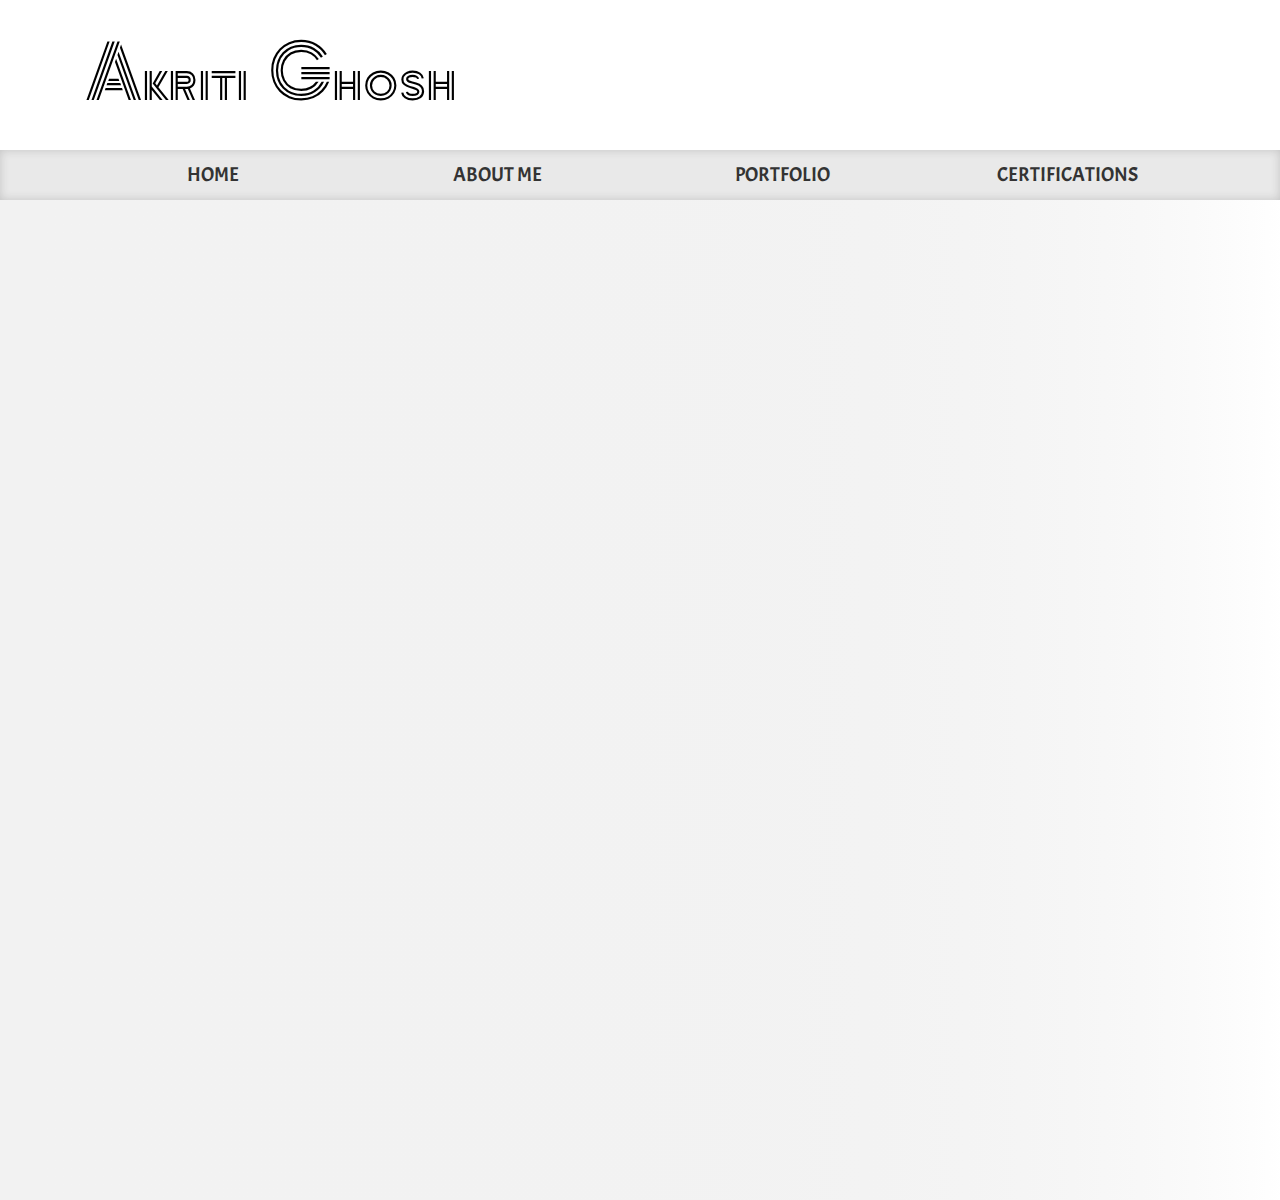
==== index.html @ 1b5899ba "Starting my portfolio" ====
<!DOCTYPE html>
<html>

<head>
    <meta charset="UTF-8">
    <title>Akriti Ghosh</title>
    <link href="style.css" rel="stylesheet" type="text/css" />
    
    <!-- Latest compiled and minified CSS -->
    <link rel="stylesheet" href="https://maxcdn.bootstrapcdn.com/bootstrap/3.4.1/css/bootstrap.min.css">
    <!-- jQuery library -->
    <script src="https://ajax.googleapis.com/ajax/libs/jquery/3.5.1/jquery.min.js"></script>
    <!-- Latest compiled JavaScript -->
    <script src="https://maxcdn.bootstrapcdn.com/bootstrap/3.4.1/js/bootstrap.min.js"></script>
</head>

<body>
    <header>
        <div class="intro-header container">
            <div class="col-xs-6 name-wrapper"><div class="name">Akriti Ghosh</div></div> 
        </div>
        <div class="menu-header container-fluid">
            <div class="col-md-4 col-xs-12 logo hide"><img src="./logo.png" class="img-responsive"></div>
            <div class="container menu-bar">
            <div class="menu-item col-xs-3">Home</div>
            <div class="menu-item col-xs-3">About Me</div>
            <div class="menu-item col-xs-3">Portfolio</div>
            <div class="menu-item col-xs-3">Certifications</div>
        </div>
    </div>
    </header>
    <main>

    </main>
    <footer>

    </footer>
    <script src="./main.js"></script>

</body>

</html>
---- style.css ----
@import url("https://fonts.googleapis.com/css2?family=Acme&display=swap");
@import url("https://fonts.googleapis.com/css2?family=Zen+Tokyo+Zoo&display=swap");
.hide {
  display: none; }

header .intro-header {
  height: 150px; }
  header .intro-header .name-wrapper {
    height: inherit;
    position: absolute;
    display: flex;
    align-items: center;
    float: left; }
    header .intro-header .name-wrapper .name {
      font-family: "Zen Tokyo Zoo", cursive;
      font-size: 72px;
      color: black; }
  header .intro-header .title-wrapper {
    overflow: hidden;
    float: right;
    height: 25px;
    margin: 62px 0; }
  header .intro-header .title {
    height: 150%;
    text-align: center; }
header .menu-header {
  height: 50px;
  background: #e9e9e9;
  display: flex;
  align-items: center;
  box-shadow: inset 0px 0px 10px 0px #33333333; }
  header .menu-header.sticky {
    height: 75px;
    position: fixed;
    top: 0;
    width: 100%; }
    header .menu-header.sticky .menu-item {
      height: 75px; }
  header .menu-header .logo .img-responsive {
    height: 48px;
    width: auto; }
  header .menu-header .menu-item {
    font-family: "Acme", sans-serif;
    font-size: 20px;
    text-transform: uppercase;
    height: 50px;
    display: flex;
    align-items: center;
    flex-direction: column;
    justify-content: center; }
    header .menu-header .menu-item:hover, header .menu-header .menu-item:active {
      cursor: pointer;
      border-bottom: 3px solid;
      box-shadow: 0px 0px 25px 10px #00000010; }

main {
  background-image: linear-gradient(to right, #f2f2f2, 90%, #f2f2f205), url(./bg.gif);
  background-repeat: repeat-y;
  background-position: right;
  height: 1000px;
  width: 100%; }

/*# sourceMappingURL=style.css.map */
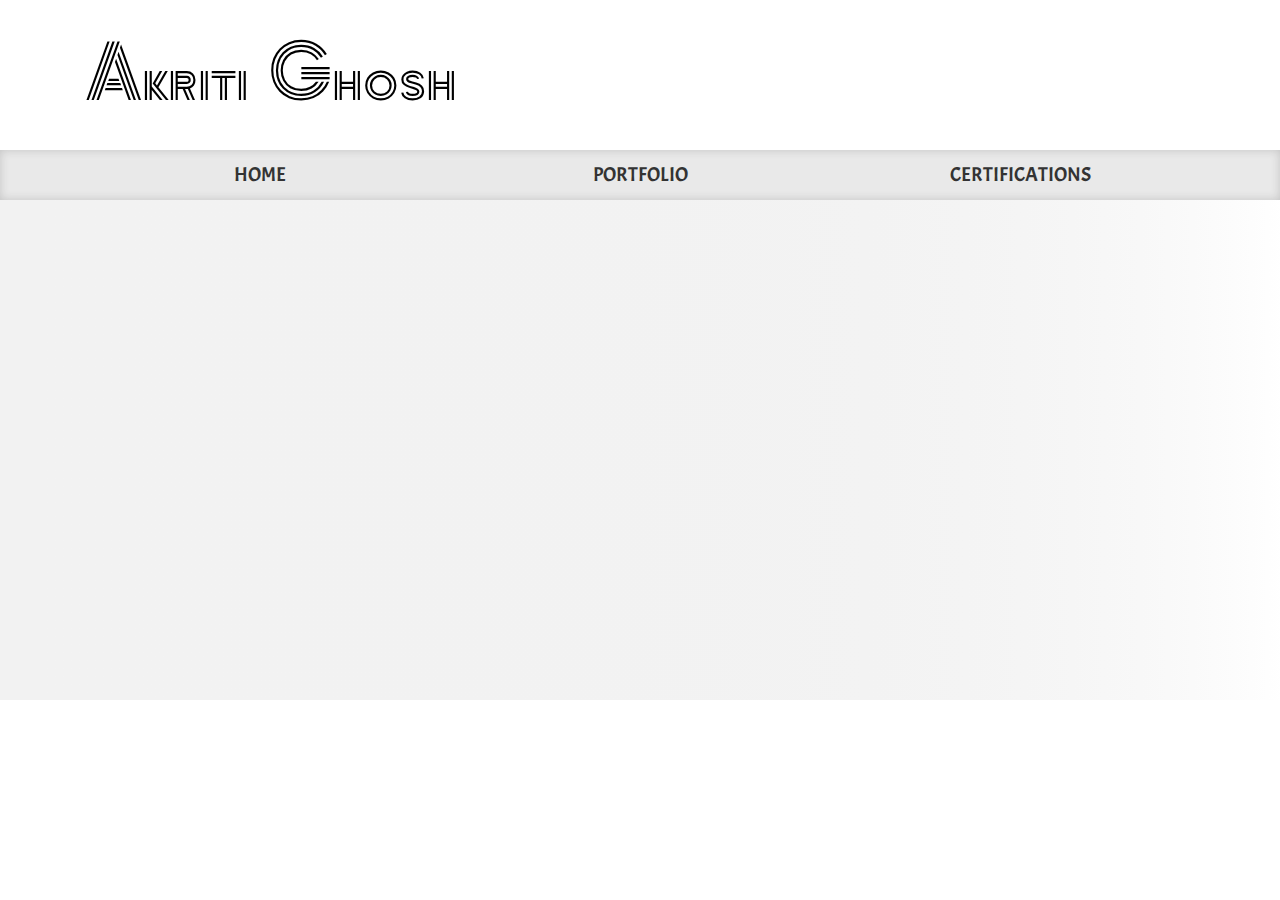
==== commit 52f6aaf7: "faq removed" ====
--- a/index.html
+++ b/index.html
@@ -5,7 +5,7 @@
     <meta charset="UTF-8">
     <title>Akriti Ghosh</title>
     <link href="style.css" rel="stylesheet" type="text/css" />
-    
+
     <!-- Latest compiled and minified CSS -->
     <link rel="stylesheet" href="https://maxcdn.bootstrapcdn.com/bootstrap/3.4.1/css/bootstrap.min.css">
     <!-- jQuery library -->
@@ -22,15 +22,14 @@
         <div class="menu-header container-fluid">
             <div class="col-md-4 col-xs-12 logo hide"><img src="./logo.png" class="img-responsive"></div>
             <div class="container menu-bar">
-            <div class="menu-item col-xs-3">Home</div>
-            <div class="menu-item col-xs-3">About Me</div>
-            <div class="menu-item col-xs-3">Portfolio</div>
-            <div class="menu-item col-xs-3">Certifications</div>
+            <div class="menu-item col-xs-4" onclick="getSection('home.html');">Home</div>
+            <div class="menu-item col-xs-4" onclick="getSection('portfolio.html')">Portfolio</div>
+            <div class="menu-item col-xs-4" onclick="getSection('certificate.html')">Certifications</div>
         </div>
     </div>
     </header>
     <main>
-
+        <div class="container main-section"></div>
     </main>
     <footer>
 
--- a/style.css
+++ b/style.css
@@ -1,5 +1,6 @@
 @import url("https://fonts.googleapis.com/css2?family=Acme&display=swap");
 @import url("https://fonts.googleapis.com/css2?family=Zen+Tokyo+Zoo&display=swap");
+@import url("https://fonts.googleapis.com/css2?family=Xanh+Mono&display=swap");
 .hide {
   display: none; }
 
@@ -57,7 +58,57 @@
   background-image: linear-gradient(to right, #f2f2f2, 90%, #f2f2f205), url(./bg.gif);
   background-repeat: repeat-y;
   background-position: right;
-  height: 1000px;
-  width: 100%; }
+  height: auto;
+  width: 100%;
+  height: 500px; }
+  main .main-section {
+    height: inherit; }
+  main #home {
+    display: flex;
+    height: inherit;
+    flex-direction: column;
+    justify-content: center;
+    align-items: flex-start; }
+    main #home .intro {
+      text-align: center;
+      font-family: 'Xanh Mono', monospace;
+      font-size: 40px;
+      letter-spacing: 0px;
+      color: #2c2938;
+      overflow: hidden;
+      white-space: nowrap; }
+    main #home #l1 {
+      width: 224px;
+      animation: typewriter1 2s steps(14) 1s 1 normal both; }
+    main #home #l2 {
+      width: 640px;
+      animation: typewriter2 4s steps(40) 4s 1 normal both; }
+    main #home #l3 {
+      width: 976px;
+      animation: typewriter3 4s steps(61) 8s 1 normal both; }
+    main #home #l4 {
+      width: 816px;
+      animation: typewriter4 2s steps(51) 13s 1 normal both; }
+
+@keyframes typewriter1 {
+  from {
+    width: 0; }
+  to {
+    width: 224px; } }
+@keyframes typewriter2 {
+  from {
+    width: 0; }
+  to {
+    width: 640px; } }
+@keyframes typewriter3 {
+  from {
+    width: 0; }
+  to {
+    width: 976px; } }
+@keyframes typewriter4 {
+  from {
+    width: 0; }
+  to {
+    width: 816px; } }
 
 /*# sourceMappingURL=style.css.map */
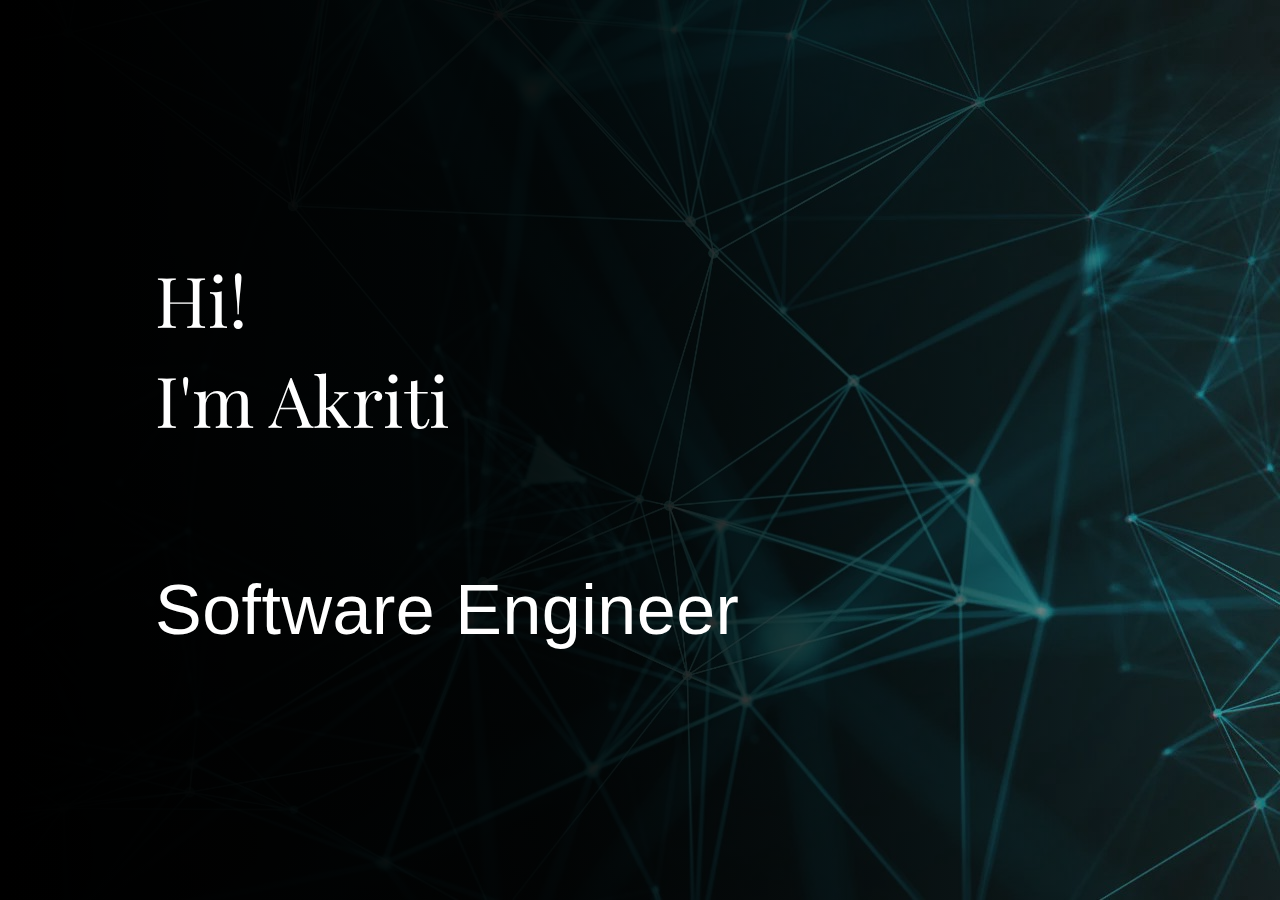
==== commit 26932f3c: "new portfolio" ====
--- a/index.html
+++ b/index.html
@@ -2,40 +2,281 @@
 <html>
 
 <head>
-    <meta charset="UTF-8">
-    <title>Akriti Ghosh</title>
-    <link href="style.css" rel="stylesheet" type="text/css" />
-
-    <!-- Latest compiled and minified CSS -->
-    <link rel="stylesheet" href="https://maxcdn.bootstrapcdn.com/bootstrap/3.4.1/css/bootstrap.min.css">
-    <!-- jQuery library -->
-    <script src="https://ajax.googleapis.com/ajax/libs/jquery/3.5.1/jquery.min.js"></script>
-    <!-- Latest compiled JavaScript -->
-    <script src="https://maxcdn.bootstrapcdn.com/bootstrap/3.4.1/js/bootstrap.min.js"></script>
+  <meta charset="UTF-8" />
+  <title>Akriti Ghosh</title>
+  <link href="style.css" rel="stylesheet" type="text/css" />
+
+  <!-- Latest compiled and minified CSS -->
+  <link rel="stylesheet" href="https://maxcdn.bootstrapcdn.com/bootstrap/3.4.1/css/bootstrap.min.css" />
+  <!-- jQuery library -->
+  <script src="https://ajax.googleapis.com/ajax/libs/jquery/3.5.1/jquery.min.js"></script>
+  <!-- Latest compiled JavaScript -->
+  <script src="https://maxcdn.bootstrapcdn.com/bootstrap/3.4.1/js/bootstrap.min.js"></script>
 </head>
 
 <body>
-    <header>
-        <div class="intro-header container">
-            <div class="col-xs-6 name-wrapper"><div class="name">Akriti Ghosh</div></div> 
-        </div>
-        <div class="menu-header container-fluid">
-            <div class="col-md-4 col-xs-12 logo hide"><img src="./logo.png" class="img-responsive"></div>
-            <div class="container menu-bar">
-            <div class="menu-item col-xs-4" onclick="getSection('home.html');">Home</div>
-            <div class="menu-item col-xs-4" onclick="getSection('portfolio.html')">Portfolio</div>
-            <div class="menu-item col-xs-4" onclick="getSection('certificate.html')">Certifications</div>
-        </div>
+  <main>
+    <div class="main">
+      <div id="home" class="section">
+        <div class="left container">
+          Hi!<br />
+          I'm Akriti
+          <div class="slider">
+            <div class="slide-text">Software Engineer</div>
+            <div class="slide-text">Deligent</div>
+            <div class="slide-text">Web Developer</div>
+            <div class="slide-text">Creative</div>
+            <div class="slide-text">Mobile Developer</div>
+            <div class="slide-text">Driven</div>
+            <div class="slide-text">Data Analyst</div>
+            <div class="slide-text">Passionate</div>
+            <div class="slide-text">ML Engineer</div>
+          </div>
+        </div>
+      </div>
+      <div id="about" class="section">
+        <div class="right container">
+          <div class="text-wrapper">
+            <h1>about me</h1>
+            <br />
+            <p>Akriti Ghosh is a Software Engineer currently living & working in Bhilai, India. As a CS major, she gets a thrill out of challenging, fast-paced, diverse & complex problems. </p>
+            <p>While Browsing through different areas of focus like web development, mobile development, IoT, cybersecurity etc, she found her purpose in the area that connects her desirable fields - mathematics, programming, algorithms and artificial intelligence. Machine learning not only requires stats & calculus, it gave her the chance to work on varied and elaborate problems.
+            </p>
+            <p>Before her first full-time job, she remotely worked on different data analysis internships and freelanced as a Deep Learning Engineer for a Nevada-based company. </p>
+            <p>Due to the pandemic, she is working remotely, as a Software Engineer at Techment, with gracious and welcoming colleagues. This experience gave her the confidence of working on production-scale projects.</p>
+            <p>In her free time, she likes to listen to bollywood music and read fictional novels. She loves to travel to different places and enjoys cultural and scenic diversity in India. She hopes to travel abroad and perhaps get an opportunity to travel along with work.
+            </p>
+          </div>
+        </div>
+      </div>
+      <div id="portfolio" class="section">
+        <h1>portfolio</h1>
+        <h4>Some of the open-source, public project completed</h4>
+        <div class="container bottom">
+          <div class="item col-xs-12"
+            onclick="window.open('https://drive.google.com/file/d/1Tn53cCBfuKC9wK3qoZKuYA1Ts_wkrYg6/view', '_blank')">
+            <div class="img-wrapper">
+              <img class="img-responsive"
+                src="https://lh3.googleusercontent.com/[base64]w674-h343-no?authuser=0" />
+            </div>
+            <div class="text-wrapper">
+              <h2>Rice Leaf Disease detection</h2>
+              <div class="desc"><span> <b> Image classification </b> <br>
+                  <h4> CNN using Python+Tensorflow</h4>
+                  <hr>
+                  <p> It takes a leaf image, segments out the diseased portion(if any) and determines if the leaf is
+                    infected and by which disease.
+                  </p>
+                </span></div>
+            </div>
+          </div>
+          <div class="item col-xs-12">
+            <div class="img-wrapper">
+              <img class="img-responsive"
+                src="https://matlabacademy-content.mathworks.com/4.32.1/R2021a/content/Applications/Projects/Project%20-%20Roundworm%20Vitality/images/alive_b05.jpg"
+                style="object-fit: none;" />
+            </div>
+            <div class="text-wrapper">
+              <h2>Roundworm Vitality Detection</h2>
+              <div class="desc"><span> <b> Image classification </b> <br>
+                  <h4> Transfer Learning using MATLAB</h4>
+                  <hr>
+                  <p> Determines if the roundworms in the microscopic image are dead or alive
+                  </p>
+                </span></div>
+            </div>
+          </div>
+          <div class="item col-xs-12">
+            <div class="img-wrapper">
+              <img class="img-responsive"
+                src="https://upload.wikimedia.org/wikipedia/commons/thumb/2/27/MnistExamples.png/320px-MnistExamples.png" />
+            </div>
+            <div class="text-wrapper">
+              <h2>MNIST Handwritten digit recognizer</h2>
+              <div class="desc"><span> <b> Image Multiclass classification </b> <br>
+                  <h4> Neural Network using MATLAB</h4>
+                  <hr>
+                  <p> Determine the single digit number from a grayscale image
+                  </p>
+                </span></div>
+            </div>
+          </div>
+          <div class="item col-xs-12"
+            onclick="window.open('https://github.com/AkritiGhosh/Email-Spam-Classification', '_blank')">
+            <div class="img-wrapper">
+              <img class="img-responsive" src="https://miro.medium.com/max/1400/1*hsyCZOYoGrX6BJsj4Lgrhg.png"
+                style="object-fit: contain;" />
+            </div>
+            <div class="text-wrapper">
+              <h2>Email spam classification</h2>
+              <div class="desc"><span> <b> Machine Learning </b> <br>
+                  <h4> SVM using Python</h4>
+                  <hr>
+                  <p> With different phrases as dataset, determines if it is a spam or ham
+                  </p>
+                </span></div>
+            </div>
+          </div>
+          <div class="item col-xs-12" onclick="window.open('https://github.com/AkritiGhosh/MalariaDetectionML', '_blank')">
+            <div class="img-wrapper">
+              <img class="img-responsive"
+                src="https://github.com/AkritiGhosh/MalariaDetectionML/raw/master/Healthy%20vs%20Infected.png" />
+            </div>
+            <div class="text-wrapper">
+              <h2>malaria detection</h2>
+              <div class="desc"><span> <b> Machine Learning </b> <br>
+                  <h4> using Contour & Random Forest Classifier</h4>
+                  <hr>
+                  <p> Determines if the cell in the microscopic image are infected or not
+                  </p>
+                </span> </div>
+            </div>
+          </div>
+          <div id="employee_attrition" class="item col-xs-12"
+            onclick="window.open('https://github.com/AkritiGhosh/MLRegressionChallenge_HackerEarth', '_blank')">
+            <div class="img-wrapper">
+              <img
+                src="[data-uri]%0A"
+                class="img-responsive" />
+            </div>
+            <div class="text-wrapper">
+              <h2>Employee attrition rate Calculator</h2>
+              <div class="desc"><span> <b> Machine Learning </b> <br>
+                  <h4> Linear Regression using Python</h4>
+                  <hr>
+                  <p> Simple linear regression project to determine the rate of attrition of an employee
+                  </p>
+                </span></div>
+            </div>
+          </div>
+          <div class="item col-xs-12" onclick="window.open('https://github.com/AkritiGhosh/DeeperSystemAssignment', '_blank')">
+            <div class="img-wrapper">
+              <img class="img-responsive" src="https://github.com/AkritiGhosh/DeeperSystemAssignment/raw/master/5.jpg" />
+            </div>
+            <div class="text-wrapper">
+              <h2>Face rotation detection & Correction</h2>
+              <div class="desc"><span> <b> Image classification </b> <br>
+                  <h4> CNN using Python & Tensorflow</h4>
+                  <hr>
+                  <p> Determines if the image of a face is rotated and corrects it accordingly
+                  </p>
+                </span></div>
+            </div>
+          </div>
+          <div class="item col-xs-12" onclick="window.open('https://github.com/AkritiGhosh/SelfieSegmentor', '_blank')">
+            <div class="img-wrapper">
+              <img class="img-responsive" src="https://miro.medium.com/max/1719/1*Rzv55bHOrEHEQ_3WI5_wVQ.png" />
+            </div>
+            <div class="text-wrapper">
+              <h2>Selfie segmentor</h2>
+              <div class="desc"><span> <b> Computer Vision </b> <br>
+                  <h4> using Python mediapipe & cv2</h4>
+                  <hr>
+                  <p> Removes the background from a real-time camera and can change it to blur or black screen
+                  </p>
+                </span></div>
+            </div>
+          </div>
+          <div class="item col-xs-12" onclick="window.open('https://github.com/AkritiGhosh/HandTracker', '_blank')">
+            <div class="img-wrapper">
+              <img class="img-responsive" src="https://github.com/AkritiGhosh/HandTracker/raw/main/images/hand-tracker.PNG" />
+            </div>
+            <div class="text-wrapper">
+              <h2>Hand tracker</h2>
+              <div class="desc"><span> <b> Computer Vision </b> <br>
+                  <h4> using Python mediapipe & cv2</h4>
+                  <hr>
+                  <p> Tracks the movement of hand(s) in real-time.
+                  </p>
+                </span></div>
+            </div>
+          </div>
+          <div class="item col-xs-12"
+            onclick="window.open('https://github.com/AkritiGhosh/Gesture-Volume-Controller', '_blank')">
+            <div class="img-wrapper">
+              <img class="img-responsive" src="https://github.com/AkritiGhosh/Gesture-Volume-Controller/raw/main/output.gif"
+                style="object-fit: cover;" />
+            </div>
+            <div class="text-wrapper">
+              <h2>Gesture Volume controller</h2>
+              <div class="desc"><span> <b> Computer Vision </b> <br>
+                  <h4> using Python mediapipe & cv2</h4>
+                  <hr>
+                  <p> Uses hand gesture tracking to control the volume of the system.</div>
+            </div>
+          </div>
+          <div class="item col-xs-12" onclick="window.open('https://github.com/AkritiGhosh/Mario-Reinforcement', '_blank')">
+            <div class="img-wrapper">
+              <img class="img-responsive" src="https://raw.githubusercontent.com/AkritiGhosh/Mario-Reinforcement/main/gif.gif"
+                style="object-fit: cover;" />
+            </div>
+            <div class="text-wrapper">
+              <h2>AI playing Super Mario</h2>
+        
+              <div class="desc"><span> <b> Reinforcement Learning </b> <br>
+                  <h4> using Python OpenAI Gym</h4>
+                  <hr>
+                  <p> Training an AI agent to play super mario game.</div>
+            </div>
+          </div>
+        </div>
+      </div>
+      <div id="certificate" class="section">
+        <div id="sliderCarousel" class="carousel slide container" data-ride="carousel">
+          <!-- Indicators -->
+          <ol class="carousel-indicators">
+            <li data-target="#sliderCarousel" data-slide-to="0" class="active"></li>
+            <li data-target="#sliderCarousel" data-slide-to="1"></li>
+            <li data-target="#sliderCarousel" data-slide-to="2"></li>
+            <li data-target="#sliderCarousel" data-slide-to="3"></li>
+            <li data-target="#sliderCarousel" data-slide-to="4"></li>
+            <li data-target="#sliderCarousel" data-slide-to="5"></li>
+          </ol>
+
+          <!-- Wrapper for slides -->
+          <div class="carousel-inner">
+            <div class="item active">
+              <iframe src="https://drive.google.com/file/d/1dA2dfN3d0MSStsOPejm_0MPW8loMIwSA/preview"></iframe>
+            </div>
+            <div class="item">
+              <iframe src="https://drive.google.com/file/d/1eFVz6xlaDXufYX4YFWsBVX4dpsX5Z5WA/preview"></iframe>
+            </div>
+            <div class="item">
+              <iframe src="https://drive.google.com/file/d/1MPCIu8QdY4ozk0GSP2rn08BXkBqH7pbF/preview"></iframe>
+            </div>
+            <div class="item">
+              <iframe src="https://drive.google.com/file/d/14kdQUDs2HS1kNVgzX1GMdx_i5Smwxz19/preview"></iframe>
+            </div>
+            <div class="item">
+              <iframe src="https://drive.google.com/file/d/1maIOcRtU3g8HSo56OzKX8MSVwAgIs5dZ/preview"></iframe>
+            </div>
+            <div class="item">
+              <iframe src="https://drive.google.com/file/d/1xX9kLERmiSmimuD__6_gWeunva7BSVP5/preview"></iframe>
+            </div>
+          </div>
+          <!-- Left and right controls -->
+          <a class="left carousel-control" href="#sliderCarousel" data-slide="prev">
+          </a>
+          <a class="right carousel-control" href="#sliderCarousel" data-slide="next">
+          </a>
+        </div>
+      </div>
+      <div id="contact" class="section">
+        <div class="container">
+          <h1>contact me</h1>
+          <h4>Want to catch up? Have work opportunity? Wish to collaborate? Discuss projects?</h4>
+          <h3>Message me here</h3>
+          <a href="mailto:akritighosh98@gmail.com" target="_blank"><?xml version="1.0" ?><svg height="56.7px" id="Layer_1" style="enable-background:new 0 0 56.7 56.7;" version="1.1" viewBox="0 0 56.7 56.7" width="56.7px" xml:space="preserve" xmlns="http://www.w3.org/2000/svg" xmlns:xlink="http://www.w3.org/1999/xlink"><path d="M53.1719,14.5953l0.0011-0.0011l-0.0011,0.0008v-1.184c0-2.2468-1.8384-4.0852-4.0853-4.0852l-0.0012,0.0011l-0.0024,0.0018  l0.0036-0.0029H7.3962l0.0161,0.0131l-0.0161-0.012c-2.2468,0-4.0853,1.8384-4.0853,4.0853v27.9073  c0,2.2468,1.8384,4.0851,4.0853,4.0851h1.4543h38.6578v-0.001c4.2856-0.0498,5.5728-1.1102,5.6702-4.0809L53.1719,14.5953z   M46.0429,10.3258L28.1753,23.487L10.4239,10.3258H46.0429z M9.8608,20.5521l16.5508,11.4004l0.0166,0.0115L9.8513,43.4907  L9.8608,20.5521z M10.2886,44.4046l17.0151-11.8314l0.2985,0.2077c0.1716,0.1194,0.3714,0.1792,0.5712,0.1792  c0.1982,0,0.8773-0.39,0.8773-0.39l17.0197,11.8345H10.2886z M46.4973,43.4836L29.9305,31.9641l9.2394-6.3642l7.3274-5.0472V43.4836  z"  fill="white" /></svg></a>
+          <a href="https://www.linkedin.com/in/akriti-ghosh-12b6a9153/" target="_blank"><?xml version="1.0" ?><!DOCTYPE svg  PUBLIC '-//W3C//DTD SVG 1.1//EN'  'http://www.w3.org/Graphics/SVG/1.1/DTD/svg11.dtd'><svg height="100px" fill="#ffffff" style="fill-rule:evenodd;clip-rule:evenodd;stroke-linejoin:round;stroke-miterlimit:2;" version="1.1" viewBox="0 0 512 512" width="100px" xml:space="preserve" xmlns="http://www.w3.org/2000/svg" xmlns:serif="http://www.serif.com/" xmlns:xlink="http://www.w3.org/1999/xlink"><path d="M449.446,0c34.525,0 62.554,28.03 62.554,62.554l0,386.892c0,34.524 -28.03,62.554 -62.554,62.554l-386.892,0c-34.524,0 -62.554,-28.03 -62.554,-62.554l0,-386.892c0,-34.524 28.029,-62.554 62.554,-62.554l386.892,0Zm-288.985,423.278l0,-225.717l-75.04,0l0,225.717l75.04,0Zm270.539,0l0,-129.439c0,-69.333 -37.018,-101.586 -86.381,-101.586c-39.804,0 -57.634,21.891 -67.617,37.266l0,-31.958l-75.021,0c0.995,21.181 0,225.717 0,225.717l75.02,0l0,-126.056c0,-6.748 0.486,-13.492 2.474,-18.315c5.414,-13.475 17.767,-27.434 38.494,-27.434c27.135,0 38.007,20.707 38.007,51.037l0,120.768l75.024,0Zm-307.552,-334.556c-25.674,0 -42.448,16.879 -42.448,39.002c0,21.658 16.264,39.002 41.455,39.002l0.484,0c26.165,0 42.452,-17.344 42.452,-39.002c-0.485,-22.092 -16.241,-38.954 -41.943,-39.002Z"/></svg></a>
+          <h3>Check out my work</h3>
+          <a href="https://github.com/AkritiGhosh" target="_blank"><?xml version="1.0" ?><svg fill="none" height="25" viewBox="0 0 25 25" width="25" xmlns="http://www.w3.org/2000/svg"><path clip-rule="evenodd" d="M15.7481 24.9471C24.0901 24.7061 24.9111 22.9501 24.9111 12.9811C24.9111 1.98108 23.9111 0.981079 12.9111 0.981079C1.91113 0.981079 0.911133 1.98108 0.911133 12.9811C0.911133 22.9761 1.73713 24.7151 10.1391 24.9491C10.2121 24.8581 10.2391 24.7441 10.2391 24.6281C10.2391 24.3781 10.2291 21.8121 10.2241 20.9291C7.18713 21.5681 6.54613 19.5101 6.54613 19.5101C6.04913 18.2881 5.33313 17.9621 5.33313 17.9621C4.34213 17.3061 5.40813 17.3191 5.40813 17.3191C6.50413 17.3941 7.08113 18.4101 7.08113 18.4101C8.05513 20.0271 9.63713 19.5601 10.2591 19.2891C10.3581 18.6061 10.6401 18.1391 10.9521 17.8751C8.52713 17.6081 5.97813 16.7001 5.97813 12.6451C5.97813 11.4901 6.40413 10.5461 7.10213 9.80608C6.98913 9.53808 6.61513 8.46208 7.20913 7.00608C7.20913 7.00608 8.12613 6.72108 10.2121 8.09008C11.0831 7.85508 12.0171 7.73808 12.9461 7.73408C13.8731 7.73808 14.8071 7.85508 15.6801 8.09008C17.7651 6.72108 18.6801 7.00608 18.6801 7.00608C19.2761 8.46208 18.9011 9.53808 18.7881 9.80608C19.4881 10.5461 19.9111 11.4901 19.9111 12.6451C19.9111 16.7101 17.3581 17.6051 14.9251 17.8661C15.3171 18.1931 15.6661 18.8391 15.6661 19.8261C15.6661 20.7721 15.6601 22.4451 15.6561 23.5541C15.6541 24.1031 15.6531 24.5131 15.6531 24.6281C15.6531 24.7371 15.6821 24.8521 15.7481 24.9471V24.9471Z" fill="white" fill-rule="evenodd"/></svg></a>
+          <button><a href="https://drive.google.com/file/d/1M_DNuzHfDafgD8Zf27TLWr7vRr74iGcj/view?usp=sharing" download="Resume-Akriti Ghosh">Resume</a></button>
+        </div>
+      </div>
     </div>
-    </header>
-    <main>
-        <div class="container main-section"></div>
-    </main>
-    <footer>
-
-    </footer>
-    <script src="./main.js"></script>
-
+  </main>
+  <script src="./main.js"></script>
+  <script src="https://ajax.googleapis.com/ajax/libs/jquery/3.6.0/jquery.min.js"></script>
 </body>
 
 </html>--- a/style.css
+++ b/style.css
@@ -1,114 +1,292 @@
-@import url("https://fonts.googleapis.com/css2?family=Acme&display=swap");
-@import url("https://fonts.googleapis.com/css2?family=Zen+Tokyo+Zoo&display=swap");
-@import url("https://fonts.googleapis.com/css2?family=Xanh+Mono&display=swap");
-.hide {
-  display: none; }
-
-header .intro-header {
-  height: 150px; }
-  header .intro-header .name-wrapper {
-    height: inherit;
-    position: absolute;
-    display: flex;
-    align-items: center;
-    float: left; }
-    header .intro-header .name-wrapper .name {
-      font-family: "Zen Tokyo Zoo", cursive;
-      font-size: 72px;
-      color: black; }
-  header .intro-header .title-wrapper {
-    overflow: hidden;
-    float: right;
-    height: 25px;
-    margin: 62px 0; }
-  header .intro-header .title {
-    height: 150%;
-    text-align: center; }
-header .menu-header {
-  height: 50px;
-  background: #e9e9e9;
-  display: flex;
-  align-items: center;
-  box-shadow: inset 0px 0px 10px 0px #33333333; }
-  header .menu-header.sticky {
-    height: 75px;
-    position: fixed;
-    top: 0;
-    width: 100%; }
-    header .menu-header.sticky .menu-item {
-      height: 75px; }
-  header .menu-header .logo .img-responsive {
-    height: 48px;
-    width: auto; }
-  header .menu-header .menu-item {
-    font-family: "Acme", sans-serif;
-    font-size: 20px;
-    text-transform: uppercase;
-    height: 50px;
-    display: flex;
-    align-items: center;
-    flex-direction: column;
-    justify-content: center; }
-    header .menu-header .menu-item:hover, header .menu-header .menu-item:active {
-      cursor: pointer;
-      border-bottom: 3px solid;
-      box-shadow: 0px 0px 25px 10px #00000010; }
-
-main {
-  background-image: linear-gradient(to right, #f2f2f2, 90%, #f2f2f205), url(./bg.gif);
-  background-repeat: repeat-y;
-  background-position: right;
-  height: auto;
-  width: 100%;
-  height: 500px; }
-  main .main-section {
-    height: inherit; }
-  main #home {
-    display: flex;
-    height: inherit;
-    flex-direction: column;
-    justify-content: center;
-    align-items: flex-start; }
-    main #home .intro {
-      text-align: center;
-      font-family: 'Xanh Mono', monospace;
-      font-size: 40px;
-      letter-spacing: 0px;
-      color: #2c2938;
-      overflow: hidden;
-      white-space: nowrap; }
-    main #home #l1 {
-      width: 224px;
-      animation: typewriter1 2s steps(14) 1s 1 normal both; }
-    main #home #l2 {
-      width: 640px;
-      animation: typewriter2 4s steps(40) 4s 1 normal both; }
-    main #home #l3 {
-      width: 976px;
-      animation: typewriter3 4s steps(61) 8s 1 normal both; }
-    main #home #l4 {
-      width: 816px;
-      animation: typewriter4 2s steps(51) 13s 1 normal both; }
-
-@keyframes typewriter1 {
-  from {
-    width: 0; }
-  to {
-    width: 224px; } }
-@keyframes typewriter2 {
-  from {
-    width: 0; }
-  to {
-    width: 640px; } }
-@keyframes typewriter3 {
-  from {
-    width: 0; }
-  to {
-    width: 976px; } }
-@keyframes typewriter4 {
-  from {
-    width: 0; }
-  to {
-    width: 816px; } }
-
-/*# sourceMappingURL=style.css.map */
+@import url("https://fonts.googleapis.com/css2?family=Overlock&display=swap");
+@import url("https://fonts.googleapis.com/css2?family=Playfair+Display:ital,wght@0,400;0,500;0,600;0,700;0,800;0,900;1,400;1,500;1,600;1,700;1,800;1,900&display=swap");
+@import url("https://fonts.googleapis.com/css2?family=Dancing+Script&family=Poiret+One&display=swap");
+.hide {
+  display: none; }
+
+body {
+  margin: 0; }
+
+.main {
+  height: 100vh;
+  width: 100vw;
+  overflow: auto;
+  scroll-snap-type: y mandatory;
+  -ms-overflow-style: none;
+  scrollbar-width: none; }
+  .main::-webkit-scrollbar {
+    display: none; }
+  .main .container {
+    padding: 0 0 0 0; }
+  .main .section {
+    width: 100%;
+    height: 100%;
+    overflow: hidden;
+    scroll-snap-align: start;
+    background-attachment: fixed;
+    background-color: #000000; }
+    .main .section .container {
+      position: relative;
+      top: 50%;
+      transform: translateY(-50%);
+      -webkit-transform: translateY(-50%); }
+  .main h1 {
+    font-family: "Dancing Script", cursive;
+    text-align: center;
+    font-size: 82px;
+    font-weight: 800;
+    color: #ccc;
+    text-shadow: 2px 2px #b5b5b578; }
+
+#home {
+  background-image: linear-gradient(to right, #000000, 78%, #e4e4e405), url("./bg.png");
+  background-repeat: no-repeat;
+  background-size: cover;
+  background-position: right; }
+  #home .left {
+    padding: 0 100px;
+    color: #fff;
+    font-size: 5em;
+    font-family: "Playfair Display"; }
+  #home .slider {
+    height: 82px;
+    overflow: hidden;
+    margin-top: 120px; }
+    #home .slider .slide-text {
+      width: fit-content;
+      font-size: 70px;
+      font-family: "Gill Sans", "Gill Sans MT", Calibri, "Trebuchet MS", sans-serif;
+      font-weight: 300;
+      line-height: 82px;
+      letter-spacing: 0.5px; }
+      #home .slider .slide-text:first-of-type {
+        animation: slide 26s linear infinite; }
+      #home .slider .slide-text:nth-of-type(even) {
+        font-family: "Poiret One", cursive;
+        text-transform: uppercase;
+        text-shadow: 0px 0px 5px #e7e7e7bd; }
+
+@keyframes slide {
+  0% {
+    margin-top: calc(-83px * 9); }
+  8% {
+    margin-top: calc(-83px * 9); }
+  10% {
+    margin-top: calc(-83px * 8); }
+  /* 8% delay */
+  18% {
+    margin-top: calc(-83px * 8); }
+  /* 8% delay */
+  20% {
+    margin-top: calc(-83px * 7); }
+  28% {
+    margin-top: calc(-83px * 7); }
+  30% {
+    margin-top: calc(-83px * 6); }
+  /* 8% delay */
+  38% {
+    margin-top: calc(-83px * 6); }
+  /* 8% delay */
+  40% {
+    margin-top: calc(-83px * 5); }
+  48% {
+    margin-top: calc(-83px * 5); }
+  50% {
+    margin-top: calc(-83px * 4); }
+  /* 8% delay */
+  58% {
+    margin-top: calc(-83px * 4); }
+  /* 8% delay */
+  60% {
+    margin-top: calc(-83px * 3); }
+  /* 8% delay */
+  68% {
+    margin-top: calc(-83px * 3); }
+  /* 8% delay */
+  70% {
+    margin-top: calc(-83px * 2); }
+  78% {
+    margin-top: calc(-83px * 2); }
+  80% {
+    margin-top: calc(-83px * 1); }
+  /* 8% delay */
+  88% {
+    margin-top: calc(-83px * 1); }
+  /* 8% delay */
+  90% {
+    margin-top: 0px; }
+  100% {
+    margin-top: 0px; } }
+#about {
+  background-image: linear-gradient(to left, #000000, 76%, #0d212500), url("./bg.png");
+  background-repeat: no-repeat;
+  background-size: cover;
+  background-position: left; }
+  #about .right .text-wrapper {
+    width: 48%;
+    float: right; }
+  #about p {
+    color: white;
+    margin: 15px 0;
+    font-family: 'Overlock';
+    font-size: 1.5em;
+    line-height: 26px; }
+
+#certificate {
+  background-image: linear-gradient(to bottom, #0d2125, 14%, #000000, 86%, #0d2125); }
+  #certificate .carousel {
+    height: 700px;
+    width: 100%; }
+    #certificate .carousel .item iframe {
+      height: 645px;
+      width: 825px;
+      left: 50%;
+      position: relative;
+      transform: translateX(-50%);
+      -webkit-transform: translateX(-50%); }
+    #certificate .carousel .item:nth-of-type(4) iframe, #certificate .carousel .item:nth-of-type(5) iframe, #certificate .carousel .item:nth-of-type(6) iframe {
+      height: 587px; }
+  #certificate .carousel-control {
+    background: none; }
+    #certificate .carousel-control.right:hover {
+      cursor: e-resize; }
+    #certificate .carousel-control.left:hover {
+      cursor: w-resize; }
+  #certificate .carousel-indicators {
+    bottom: 0;
+    margin-bottom: 0; }
+    #certificate .carousel-indicators li {
+      border-color: #909090;
+      width: 40px;
+      height: 5px;
+      margin: 0 5px; }
+      #certificate .carousel-indicators li.active {
+        background-color: #999;
+        border: 1px solid white;
+        box-shadow: 0 0 10px 2px #909090; }
+
+#portfolio {
+  padding: 0 0 25px;
+  background-image: url("workspace.jpeg");
+  background-size: cover;
+  background-position-y: center;
+  background-repeat: no-repeat; }
+  #portfolio h4 {
+    font-family: "Dancing Script", cursive;
+    font-size: 24px;
+    text-align: center;
+    color: #ccc;
+    text-shadow: 2px 2px #b5b5b578; }
+  #portfolio .container {
+    transform: none;
+    -webkit-transform: none; }
+  #portfolio .bottom {
+    height: 84vh;
+    padding: 0 20px;
+    top: 0;
+    overflow: scroll;
+    -ms-overflow-style: none;
+    scrollbar-width: none; }
+    #portfolio .bottom::-webkit-scrollbar {
+      display: none; }
+  #portfolio .item {
+    max-height: 400px;
+    margin: 25px 0;
+    padding: 0;
+    box-shadow: 0 0 15px 10px #00000088;
+    background: #00000088;
+    border-radius: 10px; }
+    #portfolio .item > div {
+      padding: 20px; }
+    #portfolio .item:nth-of-type(odd) .img-wrapper {
+      float: left; }
+    #portfolio .item:nth-of-type(odd) .text-wrapper {
+      float: right; }
+    #portfolio .item:nth-of-type(even) .img-wrapper {
+      float: right; }
+    #portfolio .item:nth-of-type(even) .text-wrapper {
+      float: left; }
+    #portfolio .item .img-wrapper {
+      width: 40%;
+      height: 100%; }
+    #portfolio .item .text-wrapper {
+      width: 60%;
+      font-size: 20px;
+      color: #f2f2f2; }
+      #portfolio .item .text-wrapper span {
+        font-family: Arial, Helvetica, sans-serif; }
+        #portfolio .item .text-wrapper span b {
+          text-transform: uppercase; }
+        #portfolio .item .text-wrapper span p {
+          margin: 10px 0; }
+        #portfolio .item .text-wrapper span b,
+        #portfolio .item .text-wrapper span h4 {
+          font-family: "Overlock", sans-serif;
+          text-shadow: none;
+          text-align: left; }
+      #portfolio .item .text-wrapper h2 {
+        font-family: "Overlock", sans-serif;
+        text-transform: capitalize;
+        margin: 20px 0; }
+    #portfolio .item .img-responsive {
+      width: 100%;
+      height: 330px;
+      border-radius: 15px; }
+  #portfolio #employee_attrition .img-responsive {
+    background-color: white; }
+
+#contact {
+  text-align: center;
+  color: white;
+  background-image: url("./bg.png");
+  background-repeat: no-repeat;
+  background-size: cover; }
+  #contact .container {
+    width: 56%;
+    padding: 60px 0;
+    background: #000a;
+    box-shadow: 0 0 40px 40px #000a; }
+  #contact h4 {
+    margin: 20px 0 45px; }
+  #contact h3 {
+    font-family: "Poiret One";
+    margin: 50px 0; }
+  #contact svg {
+    width: 100px;
+    height: 100px;
+    margin: 0 20px;
+    box-shadow: 0 0 25px 15px #0d2125;
+    filter: drop-shadow(0 0 #0d2125);
+    background-color: #0d2125; }
+    #contact svg path {
+      fill: white;
+      width: 100px;
+      height: 100px; }
+    #contact svg:hover {
+      box-shadow: 0 0 25px 15px #0b353d;
+      filter: drop-shadow(0 0 #0b353d);
+      background-color: #0b353d; }
+  #contact button {
+    display: block;
+    width: 160px;
+    height: 70px;
+    background: white;
+    box-shadow: 0 0 20px 25px #0d2125;
+    margin: 45px auto 0;
+    border: 0;
+    border-radius: 15px;
+    text-align: center; }
+    #contact button a {
+      color: black;
+      text-transform: uppercase;
+      font-family: "Poiret One";
+      font-size: 34px;
+      font-weight: 800;
+      line-height: 1.2; }
+    #contact button:hover {
+      border: 2px solid #073d48;
+      box-shadow: 0 0 20px 25px #073d48; }
+      #contact button:hover a {
+        text-decoration: none; }
+
+/*# sourceMappingURL=style.css.map */
